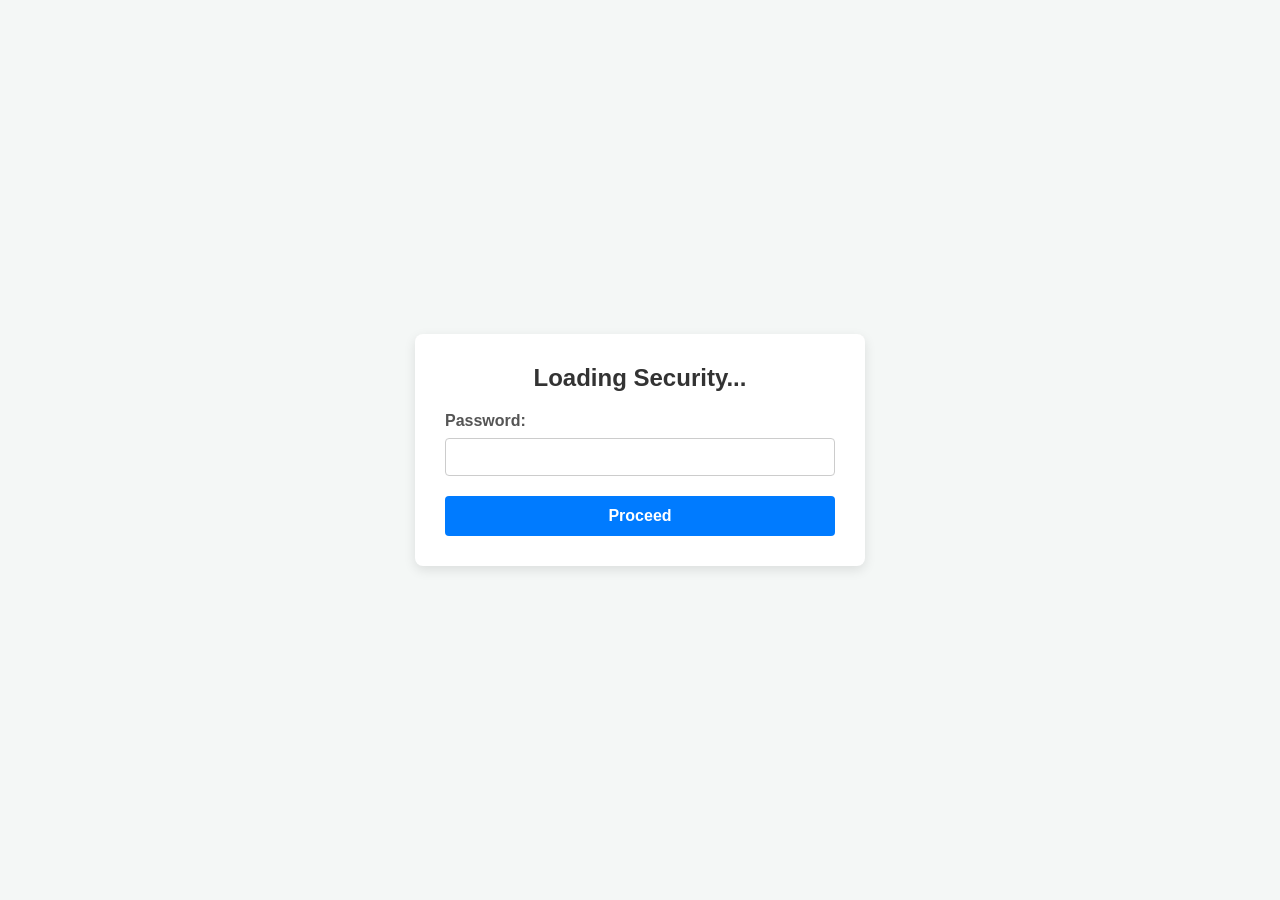
==== index.html @ 6f8e3fe5 "Deployoing FT" ====
<!DOCTYPE html>
<html lang="en">
<head>
    <meta charset="UTF-8">
    <title>Finance Tracker - Security</title>
    <link rel="stylesheet" href="style.css">
</head>
<body>
    <div class="master-frame">
        <h2 id="formTitle">Loading Security...</h2>
        
        <div id="alertBox" class="alert" style="display: none;"></div>

        <form id="authForm">
            <div class="form-group" id="groupField1">
                <label id="labelField1" for="input1">Password:</label>
                <input type="password" id="input1" required>
            </div>
            
            <div class="form-group" id="groupField2" style="display: none;">
                <label for="input2">Confirm Master Password:</label>
                <input type="password" id="input2">
            </div>

            <button type="submit" id="submitBtn">Proceed</button>
        </form>
    </div>

    <script src="app.js"></script>
    <script>
        const titleEl = document.getElementById("formTitle");
        const alertBox = document.getElementById("alertBox");
        const authForm = document.getElementById("authForm");
        const input1 = document.getElementById("input1");
        const input2 = document.getElementById("input2");
        const groupField2 = document.getElementById("groupField2");
        const labelField1 = document.getElementById("labelField1");
        const submitBtn = document.getElementById("submitBtn");

        function showAlert(message, type = "error") {
            alertBox.textContent = message;
            alertBox.className = `alert alert-${type}`;
            alertBox.style.display = "block";
        }

        const isSetup = !hasStoredPassword();

        if (isSetup) {
            titleEl.textContent = "=== INITIAL SYSTEM SETUP ===";
            labelField1.textContent = "Create Master Password (min 8 chars):";
            groupField2.style.display = "block";
            submitBtn.textContent = "Initialize System";
        } else {
            titleEl.textContent = "=== SECURE SYSTEM LOGIN ===";
            labelField1.textContent = "Enter Master Password:";
            groupField2.style.display = "none";
            submitBtn.textContent = "Login";
        }

        authForm.addEventListener("submit", async function(e) {
            e.preventDefault();
            alertBox.style.display = "none";

            const val1 = input1.value;
            const val2 = input2.value;

            if (isSetup) {
                if (val1.length < 8) {
                    showAlert("Password must be at least 8 characters long for safety.", "error");
                    return;
                }
                if (val1 !== val2) {
                    showAlert("Passwords do not match. Try again.", "error");
                    return;
                }
                submitBtn.disabled = true;
                submitBtn.textContent = "Generating Hashes...";
                await initializeMasterPassword(val1);
                showAlert("System initialized successfully! Redirecting...", "success");
                setTimeout(() => {
                    window.location.reload();
                }, 1500);
            } else {
                submitBtn.disabled = true;
                submitBtn.textContent = "Verifying...";
                const isValid = await verifyStoredPassword(val1);
                if (isValid) {
                    sessionStorage.setItem("finance_authenticated", "true");
                    window.location.href = "dashboard.html";
                } else {
                    showAlert("Invalid credentials. Access Denied.", "error");
                    submitBtn.disabled = false;
                    submitBtn.textContent = "Login";
                }
            }
        });
    </script>
</body>
</html>
---- style.css ----
body {
    font-family: Arial, sans-serif;
    background-color: #f4f7f6;
    margin: 0;
    padding: 0;
    display: flex;
    justify-content: center;
    align-items: center;
    min-height: 100vh;
}

.master-frame {
    background: #ffffff;
    padding: 30px;
    border-radius: 8px;
    box-shadow: 0 4px 12px rgba(0, 0, 0, 0.1);
    width: 100%;
    max-width: 450px;
    box-sizing: border-box;
}

h2 {
    color: #333333;
    margin-top: 0;
    text-align: center;
}

.form-group {
    margin-bottom: 20px;
}

label {
    display: block;
    margin-bottom: 8px;
    color: #555555;
    font-weight: bold;
}

input, select {
    width: 100%;
    padding: 10px;
    border: 1px solid #ccc;
    border-radius: 4px;
    box-sizing: border-box;
    font-size: 14px;
}

button {
    width: 100%;
    background-color: #007bff;
    color: white;
    padding: 11px;
    border: none;
    border-radius: 4px;
    font-size: 16px;
    cursor: pointer;
    font-weight: bold;
}

button:hover {
    background-color: #0056b3;
}

.alert {
    padding: 10px;
    margin-bottom: 15px;
    border-radius: 4px;
    font-size: 14px;
    text-align: center;
}

.alert-success {
    background-color: #d4edda;
    color: #155724;
    border: 1px solid #c3e6cb;
}

.alert-error {
    background-color: #f8d7da;
    color: #721c24;
    border: 1px solid #f5c6cb;
}

.nav-links {
    text-align: center;
    margin-top: 20px;
}

.nav-links a {
    color: #007bff;
    text-decoration: none;
}

.nav-links a:hover {
    text-decoration: underline;
}
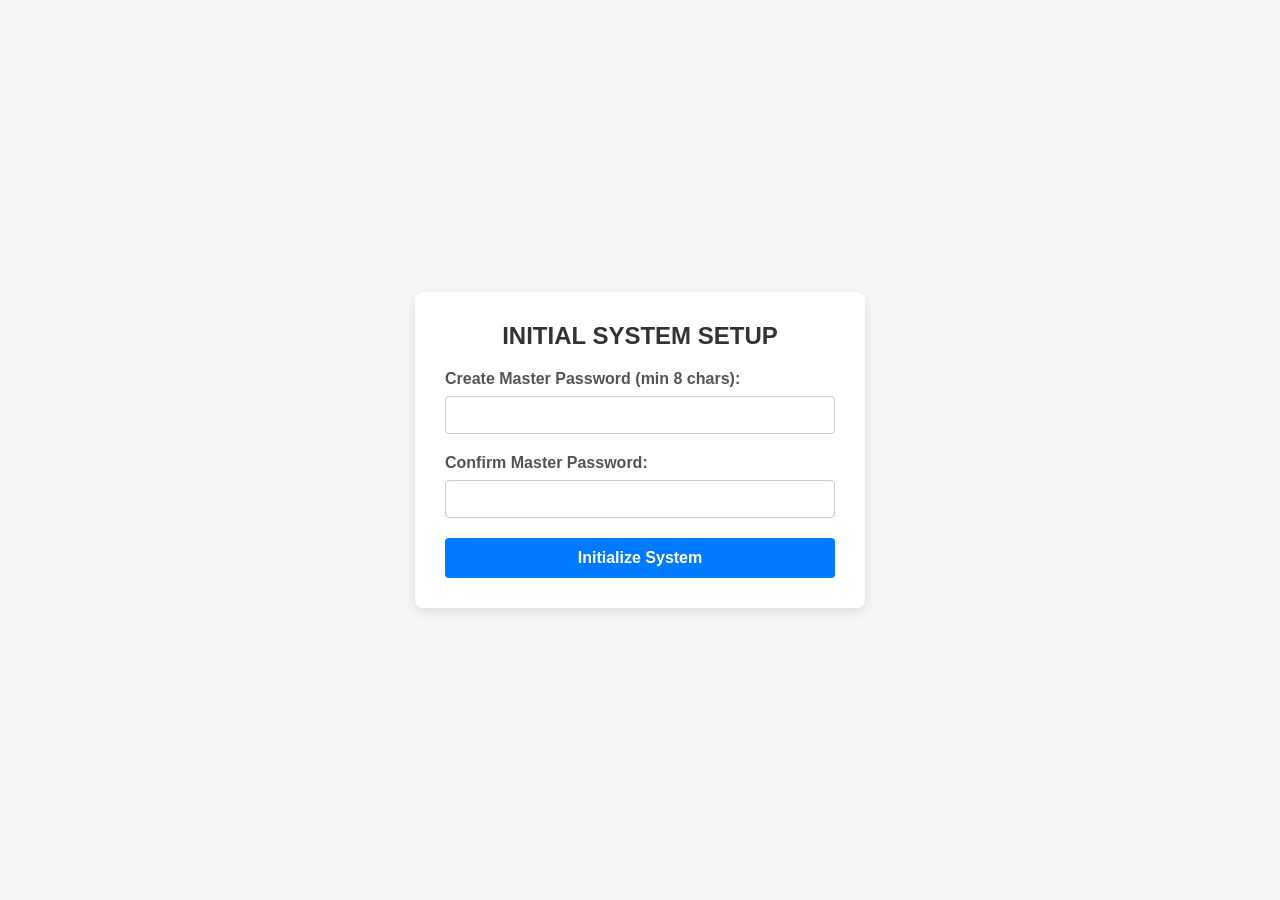
==== commit 64576cf2: "Added favicon" ====
--- a/index.html
+++ b/index.html
@@ -4,6 +4,7 @@
     <meta charset="UTF-8">
     <title>Finance Tracker - Security</title>
     <link rel="stylesheet" href="style.css">
+    <link rel="icon" href="cute.PNG" type="image/png">
 </head>
 <body>
     <div class="master-frame">
@@ -46,7 +47,7 @@
         const isSetup = !hasStoredPassword();
 
         if (isSetup) {
-            titleEl.textContent = "=== INITIAL SYSTEM SETUP ===";
+            titleEl.textContent = "INITIAL SYSTEM SETUP";
             labelField1.textContent = "Create Master Password (min 8 chars):";
             groupField2.style.display = "block";
             submitBtn.textContent = "Initialize System";
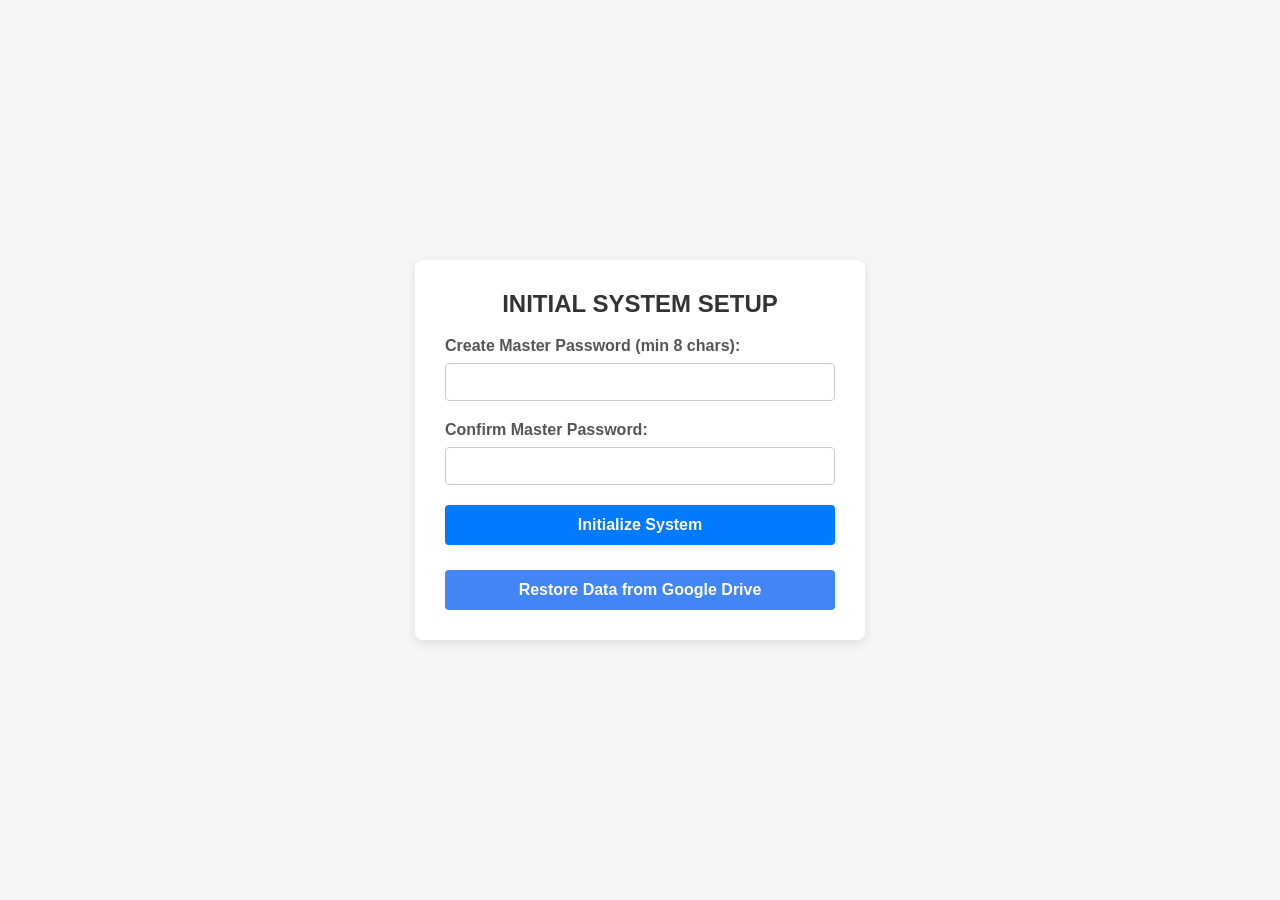
==== commit c65374bc: "Enhance security page with Google auth and restore feature Added Google authentication script and re" ====
--- a/index.html
+++ b/index.html
@@ -2,9 +2,11 @@
 <html lang="en">
 <head>
     <meta charset="UTF-8">
+    <meta name="viewport" content="width=device-width, initial-scale=1.0">
     <title>Finance Tracker - Security</title>
     <link rel="stylesheet" href="style.css">
     <link rel="icon" href="cute.PNG" type="image/png">
+    <script src="https://accounts.google.com/gsi/client" async defer></script>
 </head>
 <body>
     <div class="master-frame">
@@ -25,6 +27,10 @@
 
             <button type="submit" id="submitBtn">Proceed</button>
         </form>
+
+        <div style="margin-top: 15px; text-align: center;">
+            <button type="button" id="restoreBtn" onclick="handleGoogleAuthClick()" style="background-color: #4285F4; margin-top: 10px;">Restore Data from Google Drive</button>
+        </div>
     </div>
 
     <script src="app.js"></script>
@@ -97,4 +103,4 @@
         });
     </script>
 </body>
-</html>+</html>
--- a/style.css
+++ b/style.css
@@ -93,4 +93,39 @@
 
 .nav-links a:hover {
     text-decoration: underline;
-}+}
+
+/* Responsive Mobile Optimization (Preserves Desktop Layout) */
+@media screen and (max-width: 600px) {
+    body {
+        padding: 10px;
+        align-items: flex-start;
+    }
+
+    .master-frame {
+        width: 100% !important;
+        max-width: 100% !important;
+        padding: 20px 15px !important;
+        box-shadow: none !important;
+        border-radius: 6px;
+    }
+
+    h2 {
+        font-size: 20px;
+    }
+
+    input, select, button {
+        padding: 14px 10px !important;
+        font-size: 16px !important; /* Prevents auto-zoom on mobile safari/chrome */
+    }
+
+    button {
+        margin-top: 5px;
+    }
+
+    .nav-links a {
+        display: inline-block;
+        padding: 10px 0;
+        font-size: 15px;
+    }
+}
